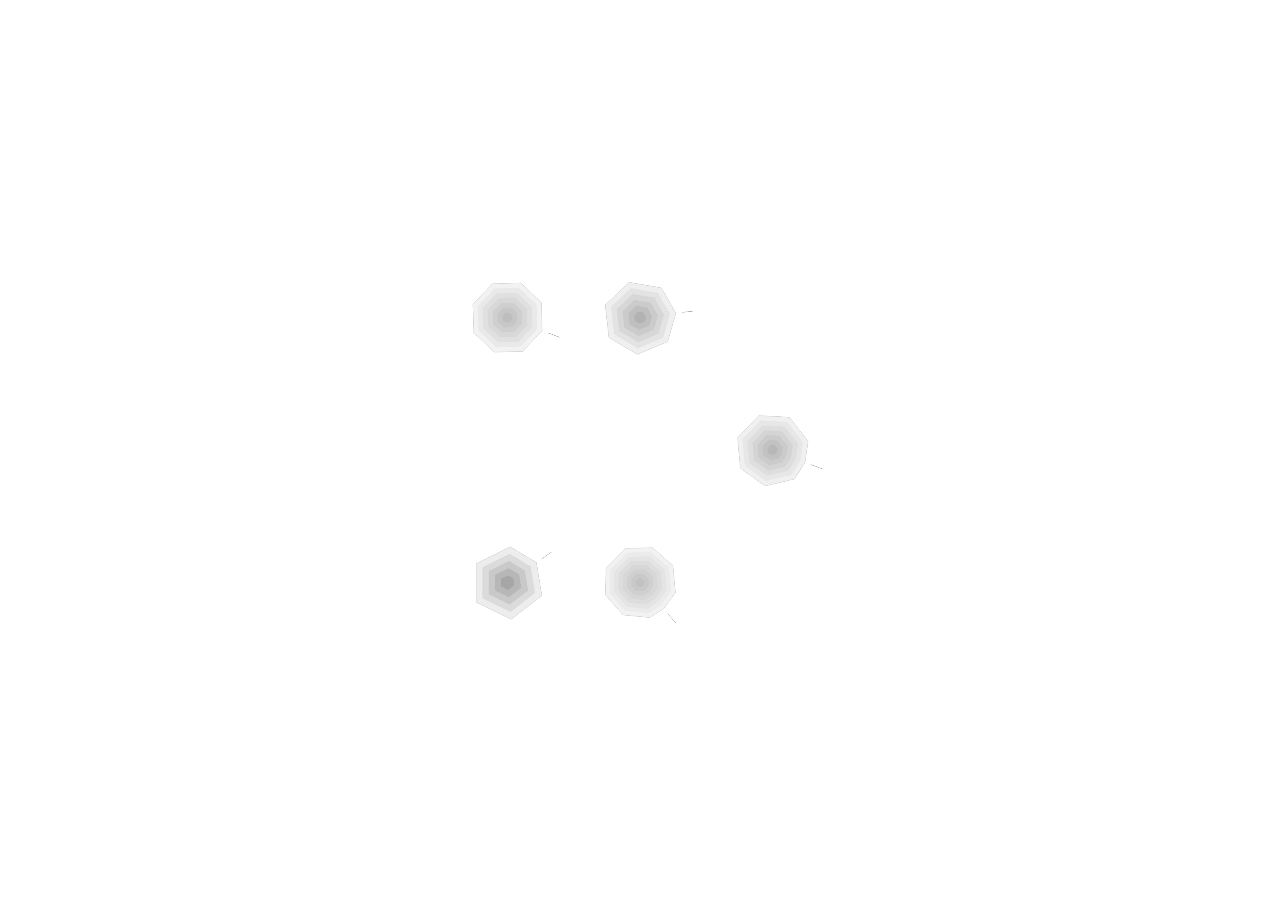
==== index.html @ 75411f95 "Save 16-sided monochrome poster baseline" ====
<!DOCTYPE html>
<html lang="en">
  <head>
    <script src="p5.js"></script>
    <script src="p5.sound.min.js"></script>
    
    
    
    <link rel="stylesheet" type="text/css" href="style.css">
    <meta charset="utf-8" />

  </head>
  <body>
    <main>
    </main>
    <script src="sketch.js"></script>
  </body>
</html>
---- style.css ----
html, body {
  margin: 0;
  padding: 0;
}
canvas {
  display: block;
}
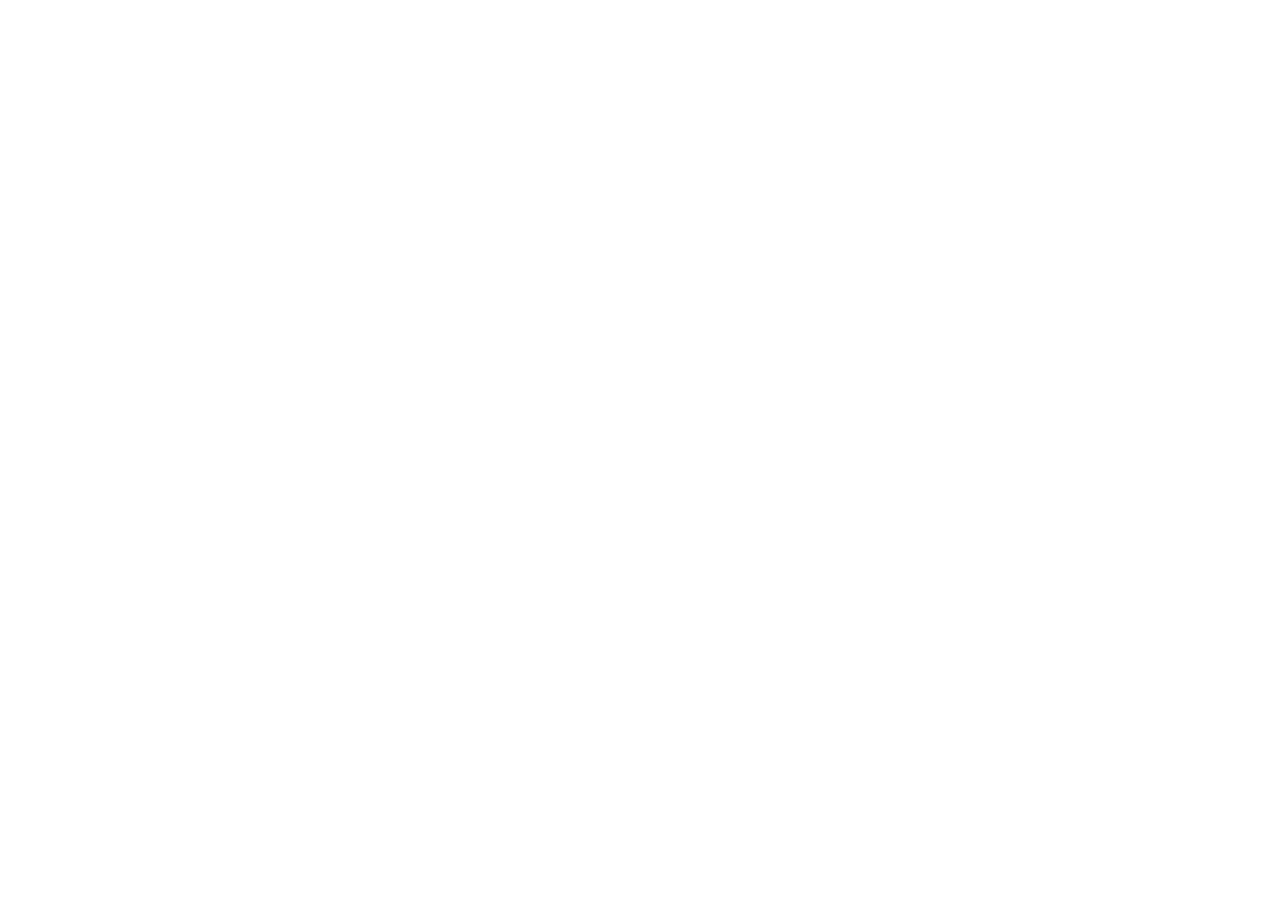
==== commit fc90a4d6: "Open tree poster from GitHub Pages entry point" ====
--- a/index.html
+++ b/index.html
@@ -1,18 +1,13 @@
-<!DOCTYPE html>
-<html lang="en">
-  <head>
-    <script src="p5.js"></script>
-    <script src="p5.sound.min.js"></script>
-    
-    
-    
-    <link rel="stylesheet" type="text/css" href="style.css">
-    <meta charset="utf-8" />
-
-  </head>
-  <body>
-    <main>
-    </main>
-    <script src="sketch.js"></script>
-  </body>
+<!doctype html>
+<html lang="ko">
+<head>
+  <meta charset="utf-8">
+  <meta name="viewport" content="width=device-width,initial-scale=1">
+  <title>디자이너 스스로 만드는 도구</title>
+  <meta http-equiv="refresh" content="0; url=tree%20sample/">
+  <script>window.location.replace(new URL('tree%20sample/', window.location.href).href);</script>
+</head>
+<body>
+  <a href="tree%20sample/">나무 포스터 열기</a>
+</body>
 </html>
